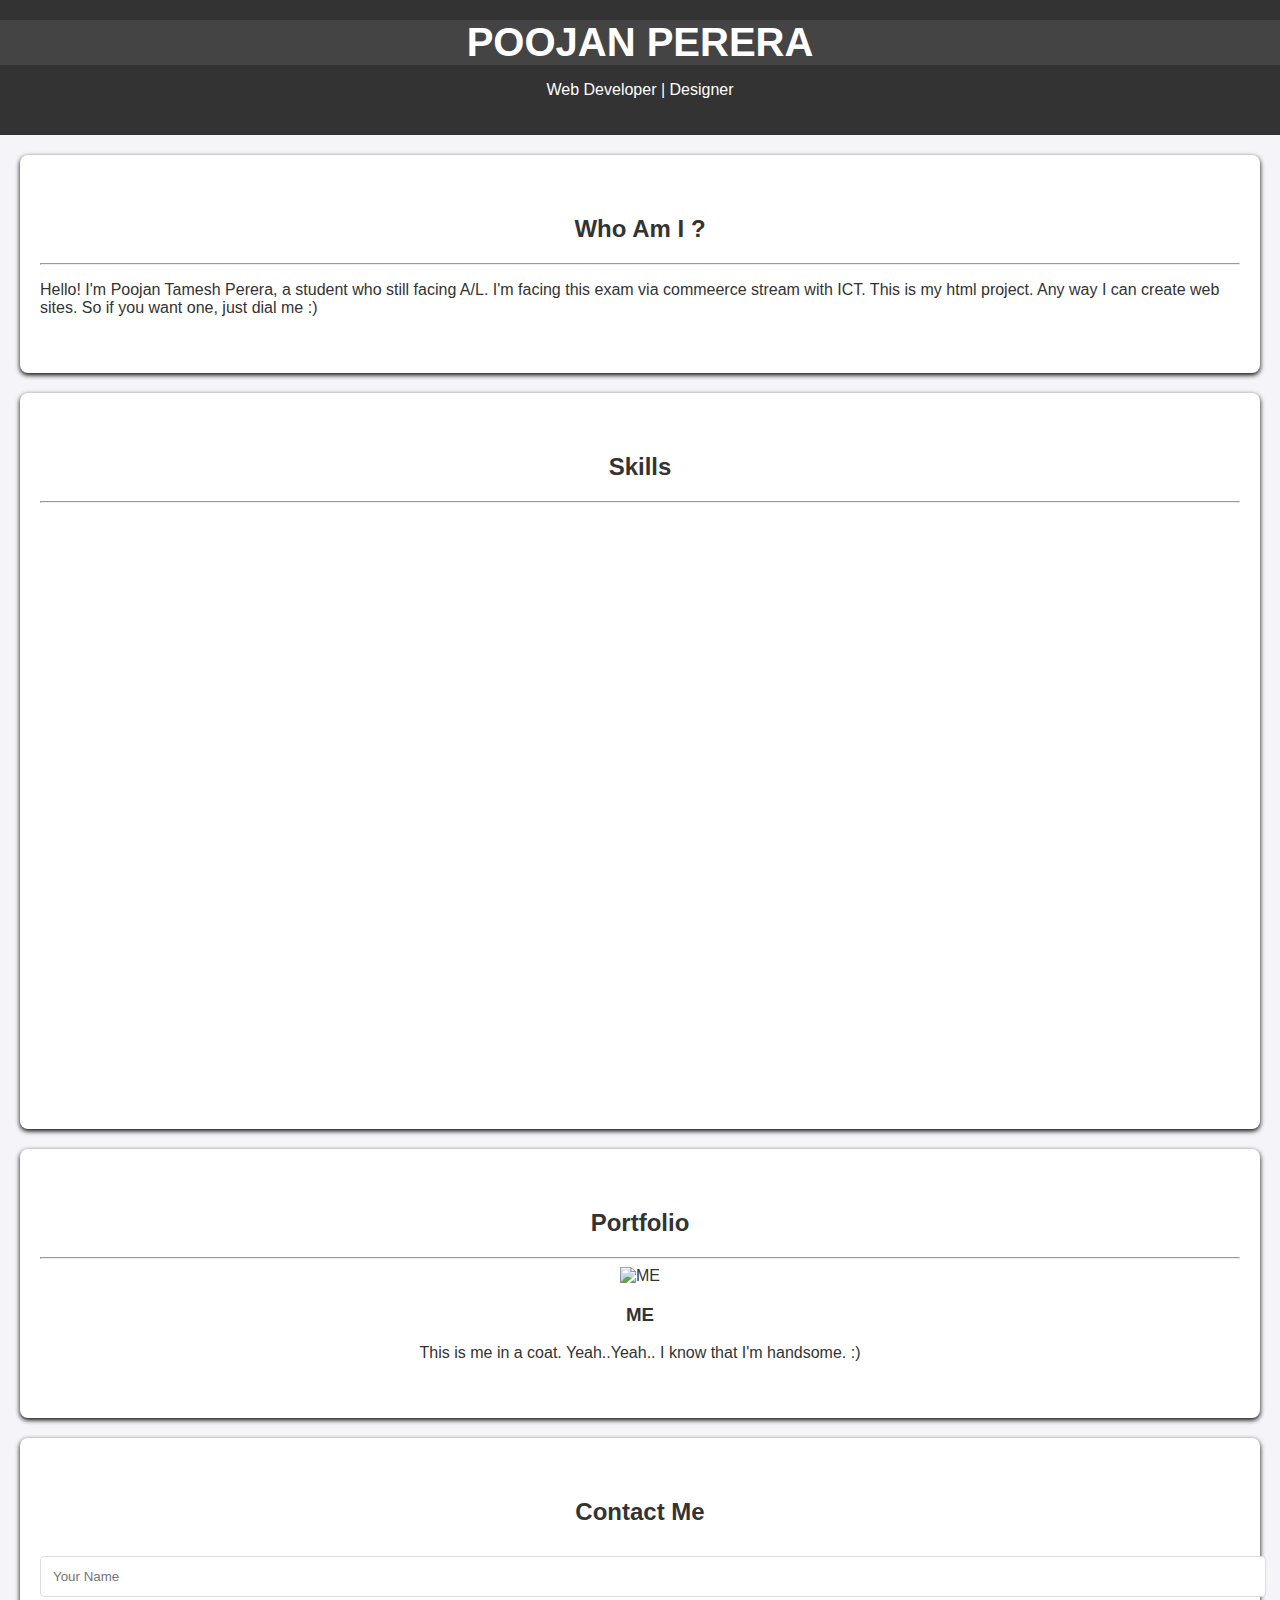
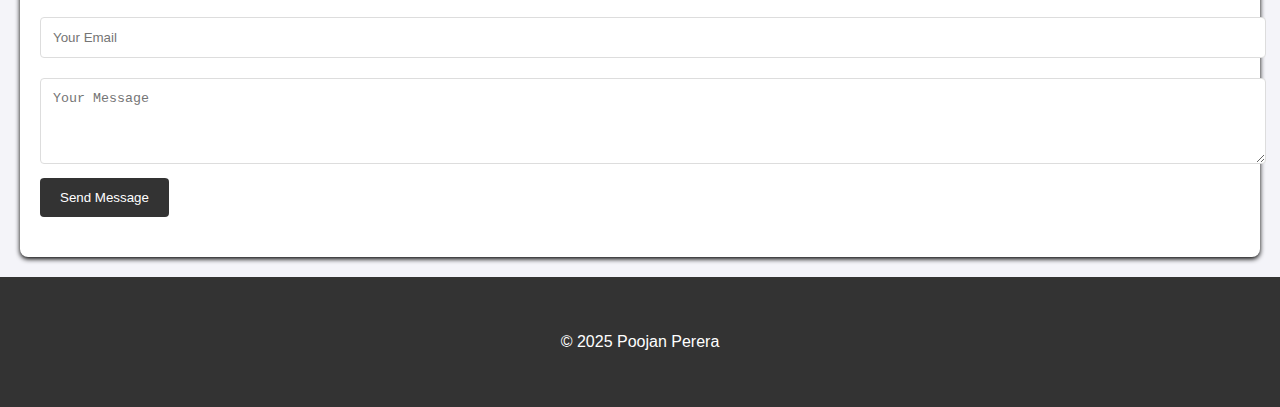
==== index.html @ 216a18df "Update index.html" ====
<!DOCTYPE html>
<html lang="en">
<head>
	<meta charset="UTF-8">
	<meta name="viewport" content="width=device-width,initial-scale=1.0">
	<title>My Portfolio</title>
	<style>
		html {
    scroll-behavior: smooth;
}
/* Genaral Styles */
body {
    font-family: Arial, sans-serif;
    margin: 0;
    padding: 0;
    background-color: #f4f4f9;
    color: #333;
    animation: fadeIn 1.5s wase-in-out;
}

/* Header Animation */
header {
    background-color: #333;
    color: white;
    padding: 20px 0;
    text-align: center;
    animation: slideDown 1s ease-in-out;
}

header h1 {
    margin: 0;
    font-size: 2.5em;
}

/* Navigation Bar Animation */
nav {
    display: flex;
    justify-content: center;
    background-color: #444;
    position: sticky;
    top: 0;
    z-index: 1000;
    animation: fadeIn 2s ease-in-out;
}

nav a {
    color: whitw;
    padding: 14px 20px;
    text-decoration: none;
    text-align: center;
    flex: 1;
    transition: background-color 0.3s, color 0.3s;
}

nav a:hover {
    background-color: #ddd;
    color: black;
    transform: scale(1.1);
}

/* Section Animation */
section {
    padding: 40px 20px;
    margin: 20px;
    background-color: white;
    border-radius: 8px;
    box-shadow: 0 2px 5px rgba(0, 0, 0, 0.1);
    opacity: translateY(50px);
    animation: fadeIn 1s ease-in-out forward;
}

/* Skill & Portfolio Grid Animation */
.skills, .portfolio-item {
    display: flex;
    justify-content: space-around;
    flex-wrap: wrap;
}

.skills, .portfolio-item {
    width: 30%;
    padding: 20px;
    text-align: center;
    margin-bottom: 20px;
    background-color: #f0f0f0;
    border-radius: 8px;
    transform: scale(0.8);
    opacity: 0;
    animation: scaleUp 0.8s ease-in-out forward;
}

.portfoilio-item img {
    max-width: 100%;
    border-radius: 8px;
    transition: transform 0.3s ease-in-out;
}

/* Portfolio Image Hover Effect */
.portfolio-item img:hover {
    transform: scale(1.1);
}

/* Contact Form Animation */
.contact-form input, .contact-form textarea {
    width: 100%;
    padding: 12px;
    margin: 10px 0;
    border: 1px solid #ddd;
    border-radius: 4px;
    transition: transform 0.3s ease-in-out;
}

.contact-form input: focus, .contact-form textarea:focus {
    transform: scale(1.05);
    border-color: #333;
}

/* Button Animation */
.contact-form button {
    background-color: #333;
    color: white;
    padding: 12px 20px;
    border: none;
    border-radius: 4px;
    cursor: pointer;
    transition: background-color 0.3s, transform 0.3s;
}

.contact-form button:hover {
    background-color: #555;
    transform: scale(1.1);
}

/* Footer Animation */
footer {
    text-align: center;
    padding: 20px;
    background-color: #333;
    color: white;
    animation: slideUp 1s ease-in-out;
}

/* Keyframe Animation */
@keyframes fadeIn {
    from { opacity: 0; }
    to { opacity: 1; }
}

@keyframes fadeInUp {
    from {
        opacity: 0;
        transform: translateY(50px);
    }
    to {
        opacity: 1;
        transform: translateY(0);
    }
}

@keyframes slideDown {
    from {
        opacity: 0;
        transform: translateY(-50px);
    }
    to {
        opacity: 1;
        transform: translateY(0);
    }
}

@keyframes slideUp {
    from {
        opacity: 0;
        transform: translateY(50px);
    }
    to {
        opacity: 1;
        transform: translateY(0);
    }
}

@keyframes scaleUp {
    from {
        opacity: 0;
        transform: scale(0.8);
    }
    to{
        opacity: 1;
        transform: scale(1);
    }
}
	body {
		font-family:Arial, sans-serif;
		margin: 0;
		padding: 0;
		background-color: #f4f4f9;
		color: #333;
	}
	header {
		background-color: #333;
		color: white;
		padding: 20px 0;
		text-align: center;
	}
	header h1 {
		display: flex;
		justify-content: center;
		background-color: #444;
	}
	nav a:hover {
		background-color: #ddd;
		color: black;
	}
	section {
		padding: 40px 20px;
		margin: 20px;
		background-color: white;
		border-radius: 8px;
		box-shadow: 0 2px 5px rgba(0, 0, 0.1);
	}
	h2 {
		text-align: center;
		color: #333;
	}
	.skills, .portfolio-items {
		display: fkex;
		justify-content: space-around;
		flex-wrap: wrap;
	}
	.skill, .portfolio-item {
		width: 30%;
		padding: 20px;
		text-align: center;
		margin-bottom: 20px;
		background-color: @f0f0f0;
		bordeer-radius: 8px;
	}
	.portfolio-item img {
		max-width: 30%;
		border-radius: 10px;
	}
	.contact-form input, .contact-form textarea {
		width: 100%;
		padding: 12px;
		margin: 10px 0;
		border: 1px solid #ddd;
		border-radius: 4px;
	}
	.contact-form button:hover {
		background-color: #555;
	}
	</style>
</head>
<body>

<header>
	<h1>POOJAN PERERA</h1>
	<p>Web Developer | Designer</p>
</header>

<section id="about">
	<h2>Who Am I ?</h2>
	<hr>
	<p>Hello! I'm Poojan Tamesh Perera, a student who still facing A/L.
I'm facing this exam via commeerce stream with ICT. This is my html project.
Any way I can create web sites. So if you want one, just dial me :) </p>
</section>

<section id="skills">
	<h2>Skills<h3>
	<hr>
	<div class="skills">
		<div class="skill">
			<h3><u>Accounting</u>:</h3>
			<p>Experienced in creating financial statesments.</p>
		</div>
		<div class="skill">
			<h3><u>Economics</u>:</h3>
			<P>Skilled in analysing stock market.</P>
		</div>
		<div class="skill">
			<h3><u>English</u>:</h3>
			<p>Have an diploma for this subject, also can teach.</p>
		</div>	
	</div>
</section>

<section id="portfoilo">
	<h2>Portfolio</h2>
	<hr>
	<div class="portfolio-items">

		<center><img src="https://github.com/poojan612/tamesh/blob/main/dp.png?raw=true" width="200" alt="ME">
		<h3> ME </h3>
		<p>This is me in a coat. Yeah..Yeah.. I know that I'm handsome. :)</p></center>
	</div>
</section>

<section id="contact">
    <h2>Contact Me</h2>

    <form class="contact-form" method="POST" action="">
        <input type="text" name="name" placeholder="Your Name" required>
        <input type="email" name="email" placeholder="Your Email" required>
        <textarea name="message" placeholder="Your Message" rows="4" required></textarea>
        <button type="submit">Send Message</button>
    </form>
</section>

<footer>
	<p style="text-align: center; padding: 20px; background-color: #333; color: white;">&copy; 2025 Poojan Perera</p>
</footer>
</body>
</html>
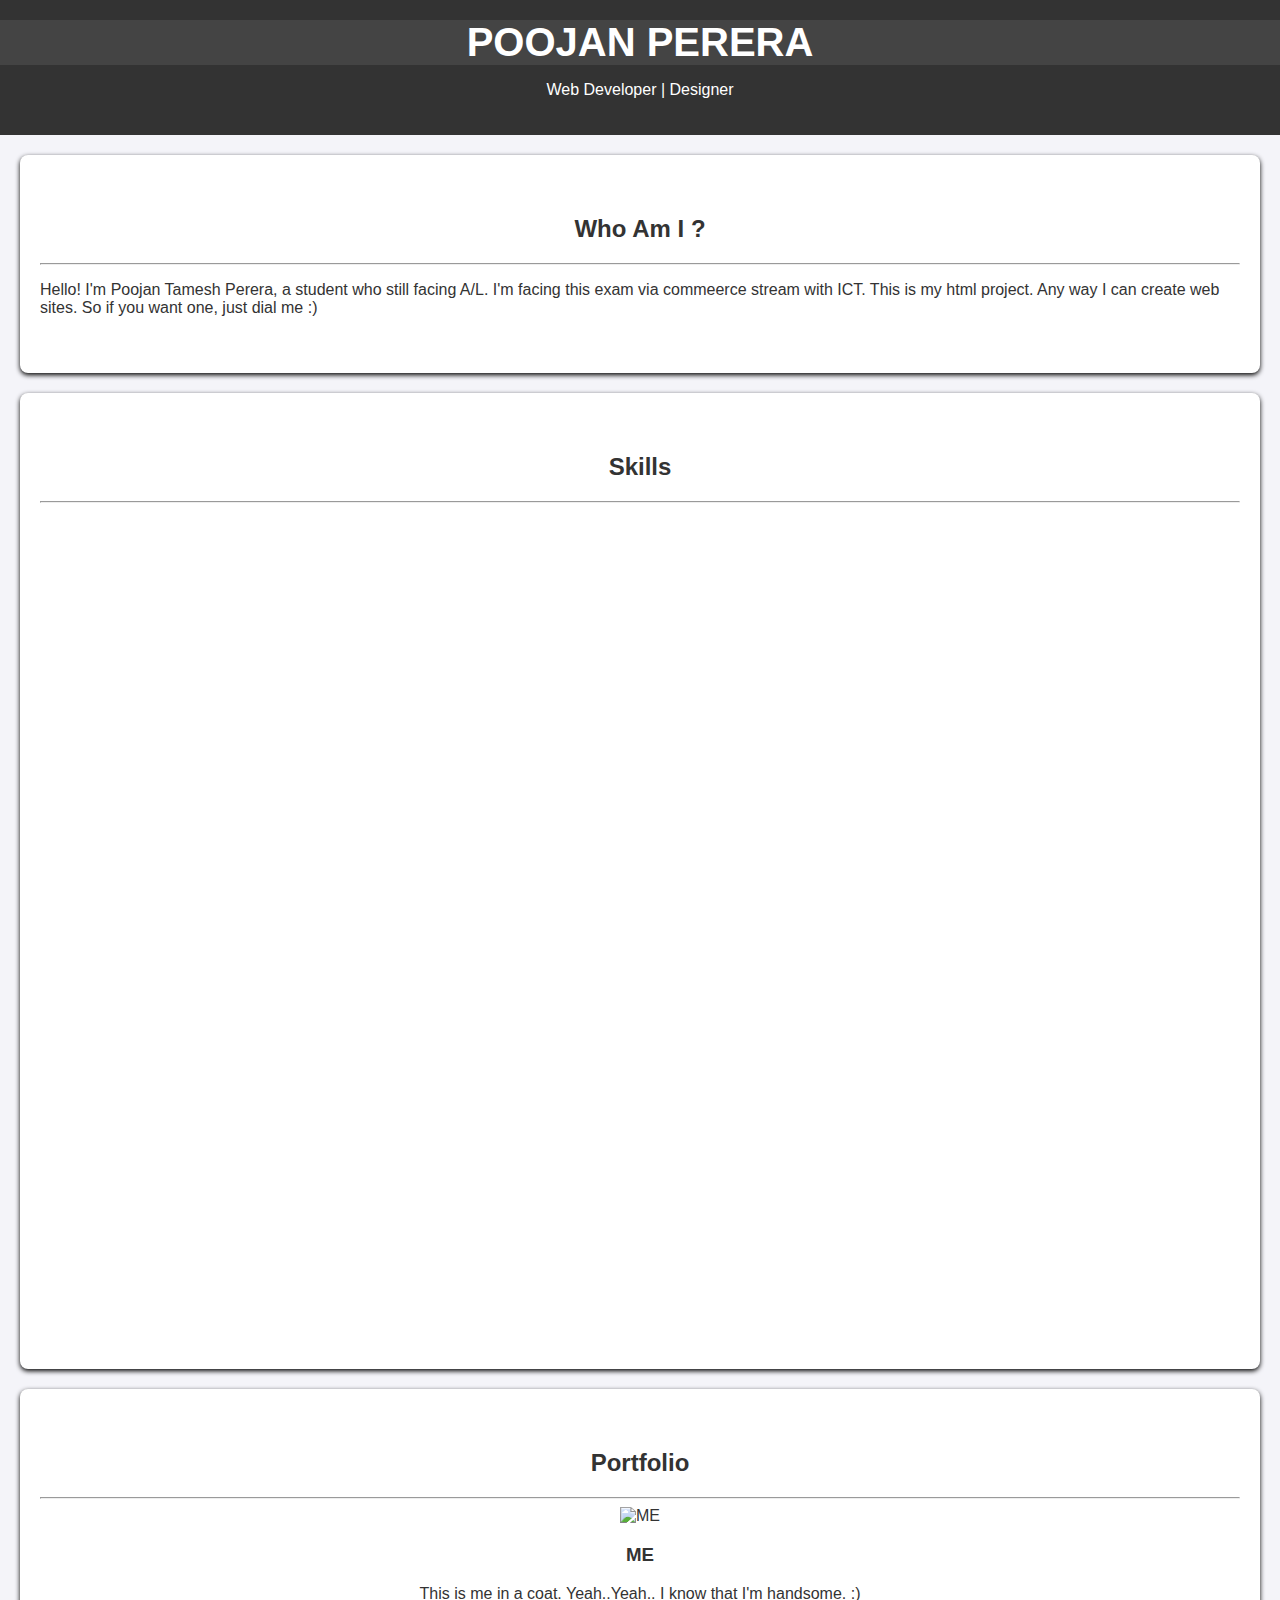
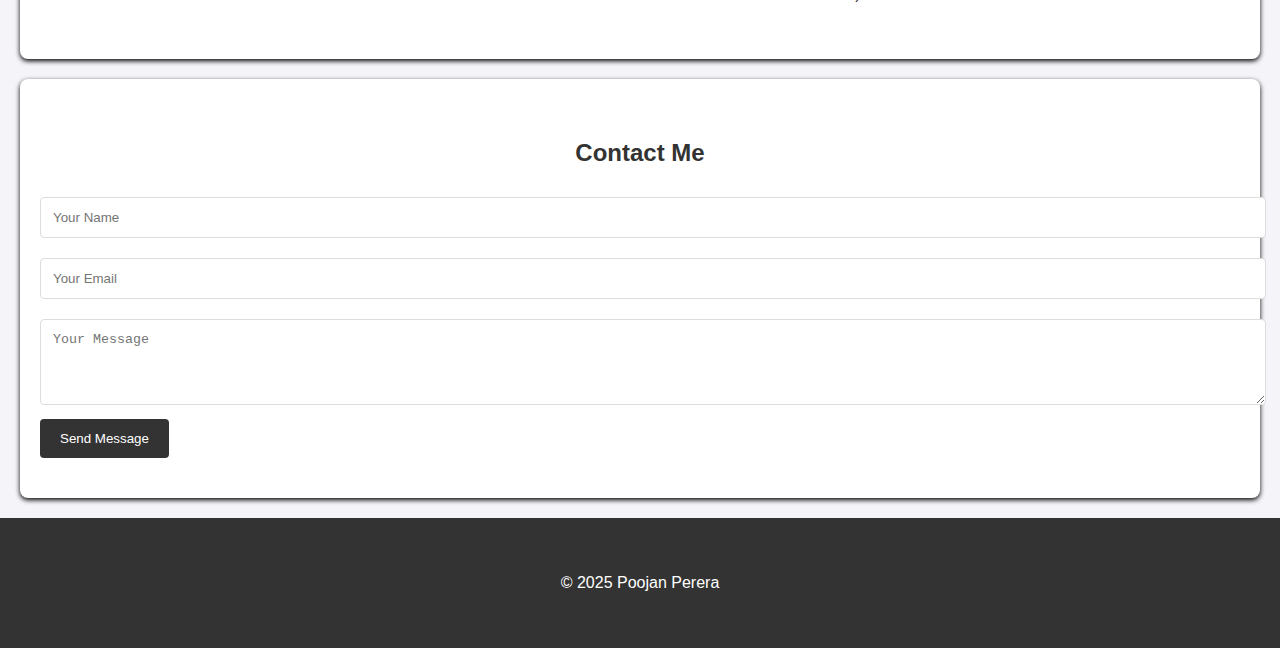
==== commit 5ead0961: "Update index.html" ====
--- a/index.html
+++ b/index.html
@@ -269,18 +269,18 @@
 	<h2>Skills<h3>
 	<hr>
 	<div class="skills">
-		<div class="skill">
+		<section id="skill">
 			<h3><u>Accounting</u>:</h3>
 			<p>Experienced in creating financial statesments.</p>
-		</div>
-		<div class="skill">
+		</section>
+		<section id="skill">
 			<h3><u>Economics</u>:</h3>
 			<P>Skilled in analysing stock market.</P>
-		</div>
-		<div class="skill">
+		</section>
+		<section id="skill">
 			<h3><u>English</u>:</h3>
 			<p>Have an diploma for this subject, also can teach.</p>
-		</div>	
+		</section>	
 	</div>
 </section>
 
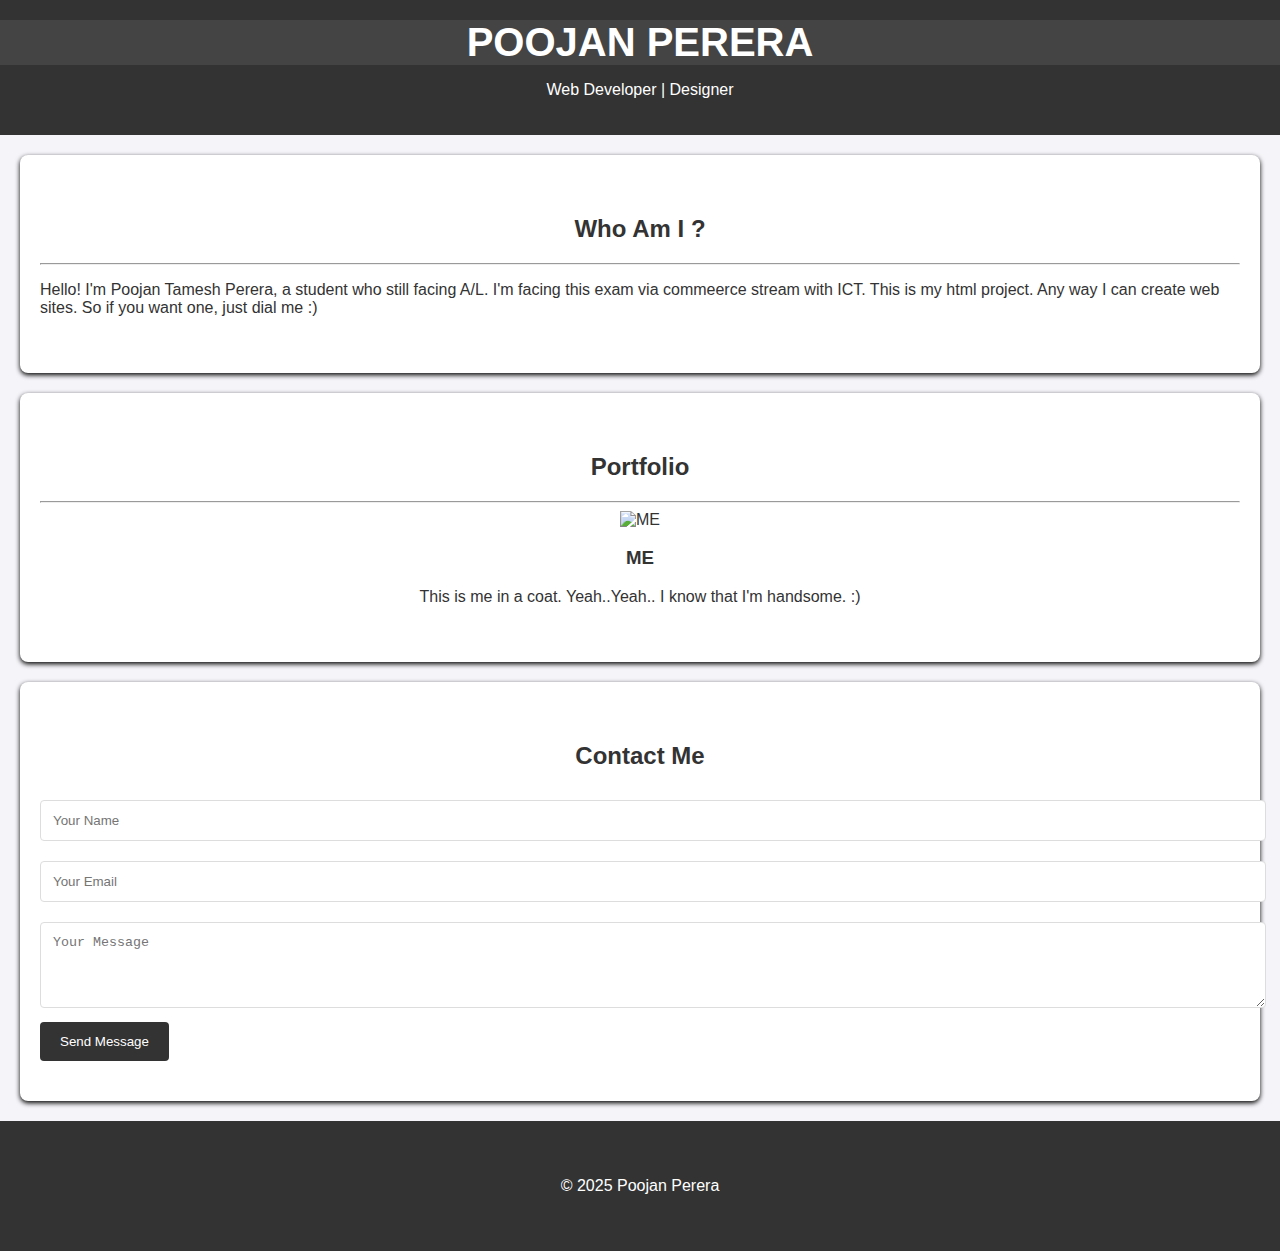
==== commit f805c607: "Update index.html" ====
--- a/index.html
+++ b/index.html
@@ -265,24 +265,6 @@
 Any way I can create web sites. So if you want one, just dial me :) </p>
 </section>
 
-<section id="skills">
-	<h2>Skills<h3>
-	<hr>
-	<div class="skills">
-		<section id="skill">
-			<h3><u>Accounting</u>:</h3>
-			<p>Experienced in creating financial statesments.</p>
-		</section>
-		<section id="skill">
-			<h3><u>Economics</u>:</h3>
-			<P>Skilled in analysing stock market.</P>
-		</section>
-		<section id="skill">
-			<h3><u>English</u>:</h3>
-			<p>Have an diploma for this subject, also can teach.</p>
-		</section>	
-	</div>
-</section>
 
 <section id="portfoilo">
 	<h2>Portfolio</h2>
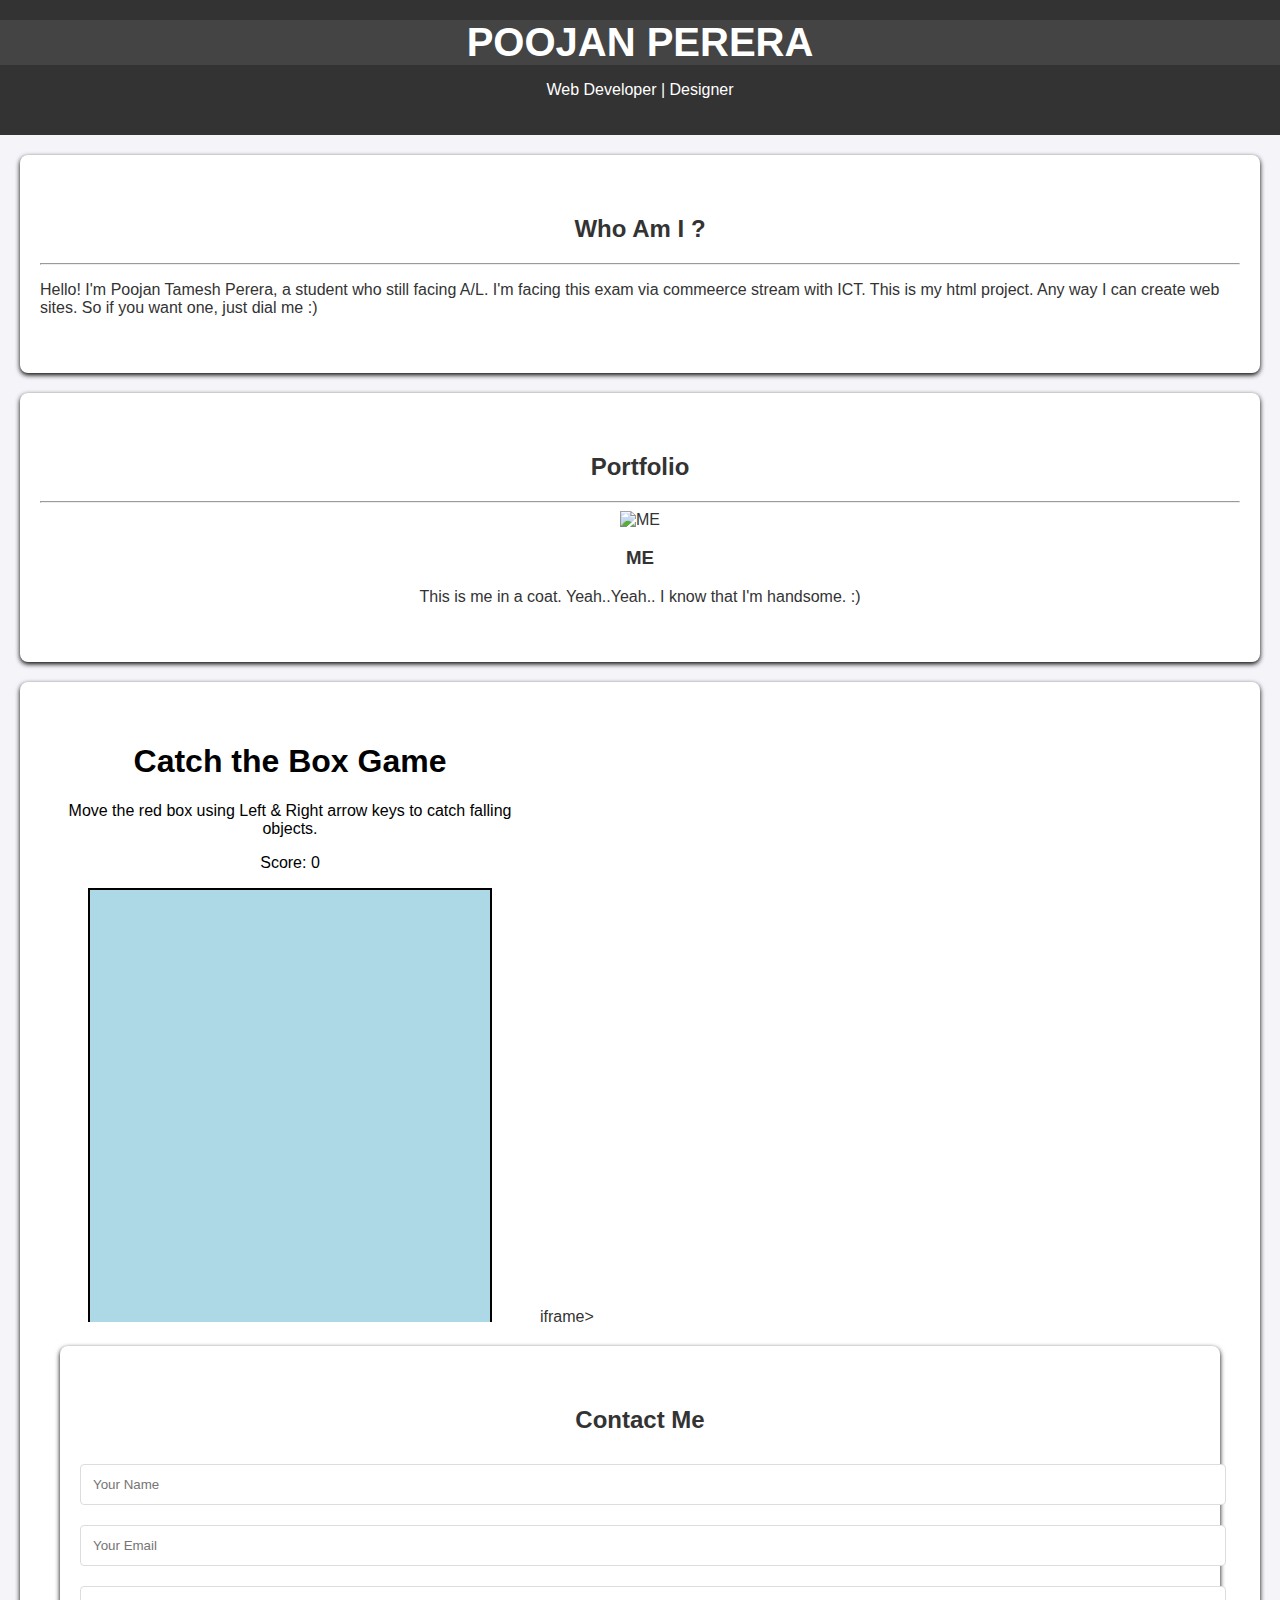
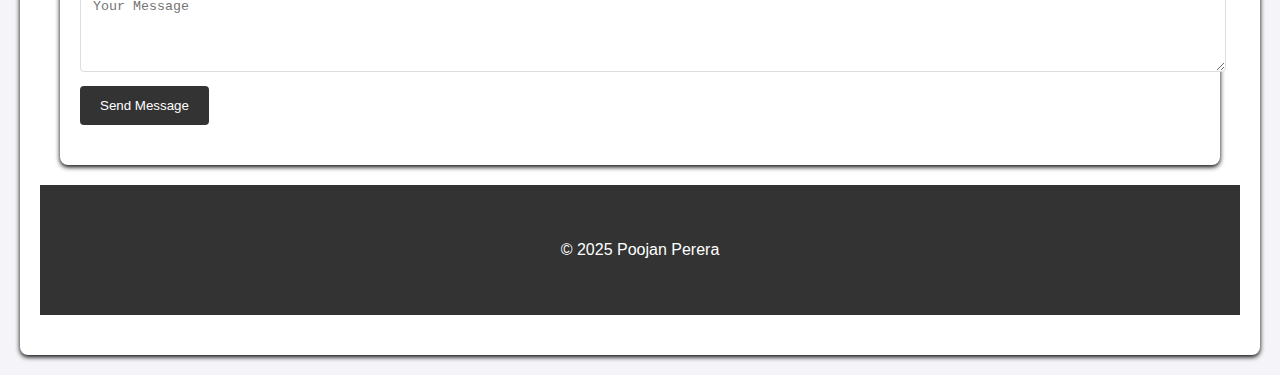
==== commit d84ef421: "Update index.html" ====
--- a/index.html
+++ b/index.html
@@ -277,6 +277,9 @@
 	</div>
 </section>
 
+<section id="skills">
+	<iframe src="game.html" width="500" height="600" style="border: none;"><a herf> Click to play game</a>a></iframe>iframe>
+
 <section id="contact">
     <h2>Contact Me</h2>
 
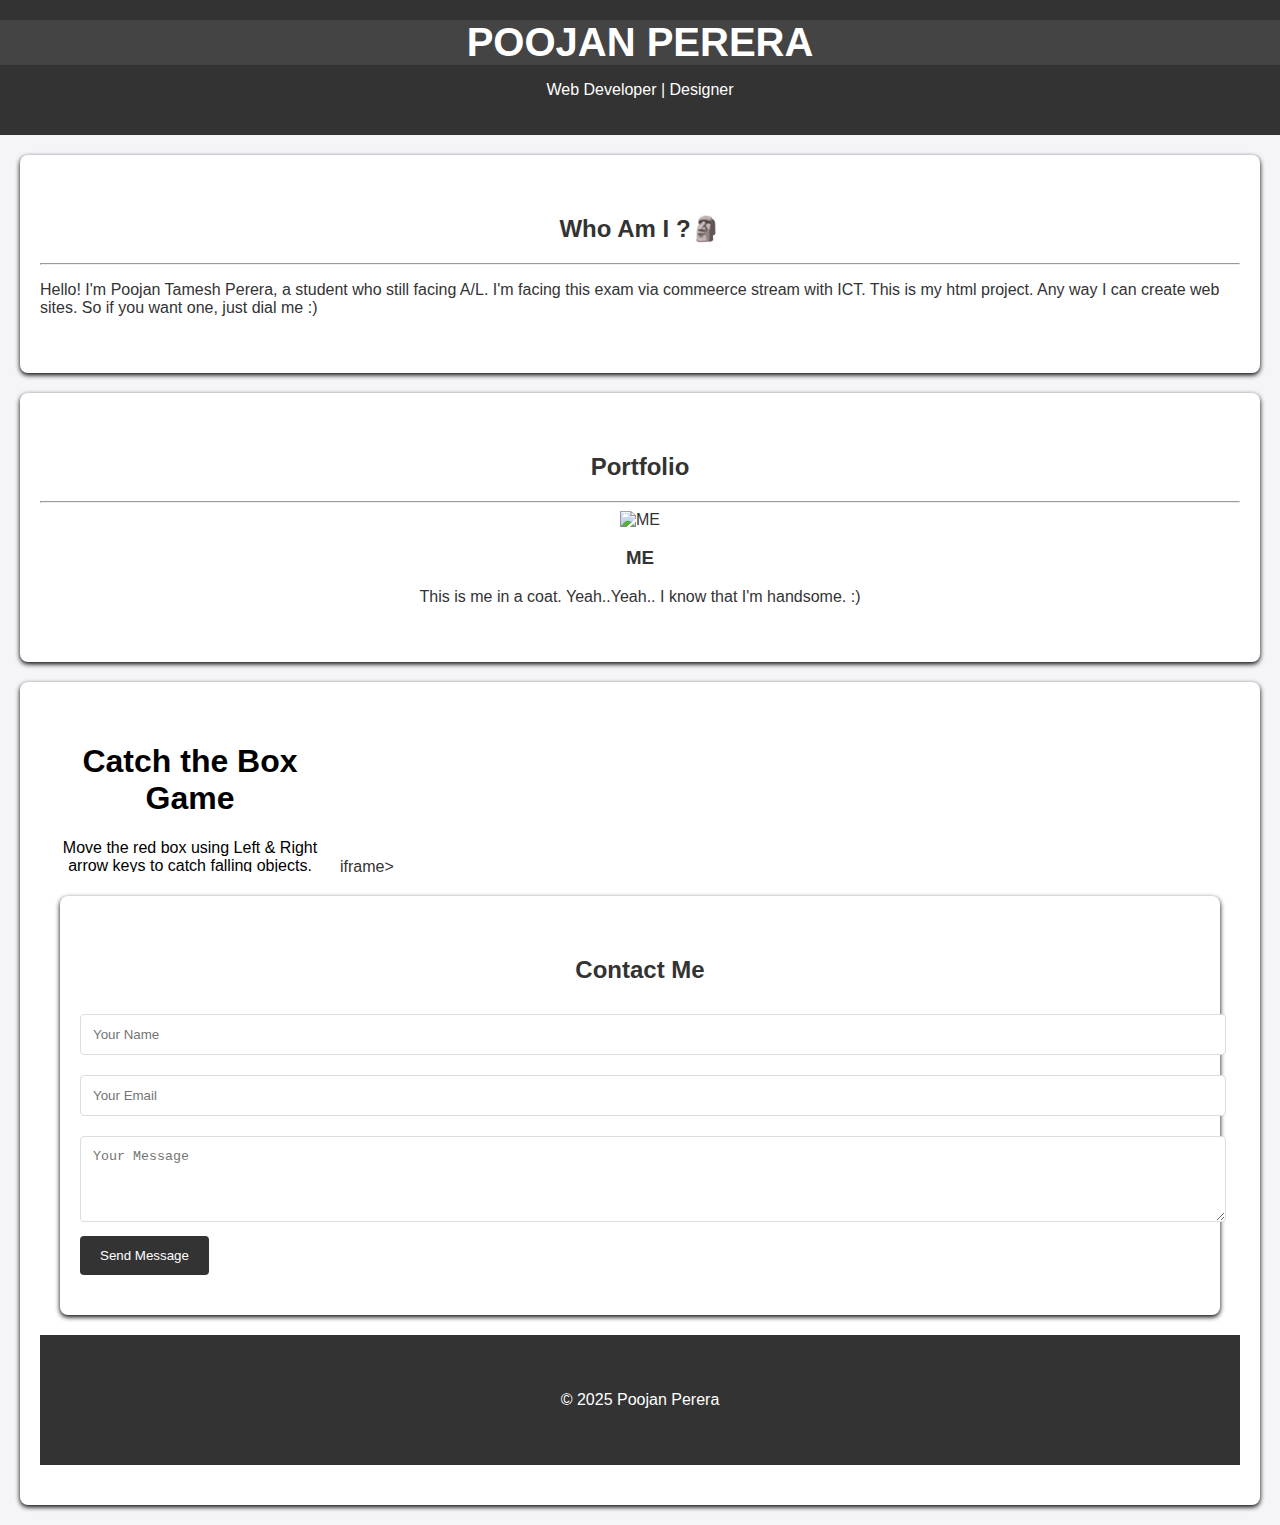
==== commit 62878892: "Update index.html" ====
--- a/index.html
+++ b/index.html
@@ -258,7 +258,7 @@
 </header>
 
 <section id="about">
-	<h2>Who Am I ?</h2>
+	<h2>Who Am I ?&#128511;</h2>
 	<hr>
 	<p>Hello! I'm Poojan Tamesh Perera, a student who still facing A/L.
 I'm facing this exam via commeerce stream with ICT. This is my html project.
@@ -278,7 +278,7 @@
 </section>
 
 <section id="skills">
-	<iframe src="game.html" width="500" height="600" style="border: none;"><a herf> Click to play game</a>a></iframe>iframe>
+	<iframe src="game.html" style="border: none;"><a herf> Click to play game</a>a></iframe>iframe>
 
 <section id="contact">
     <h2>Contact Me</h2>
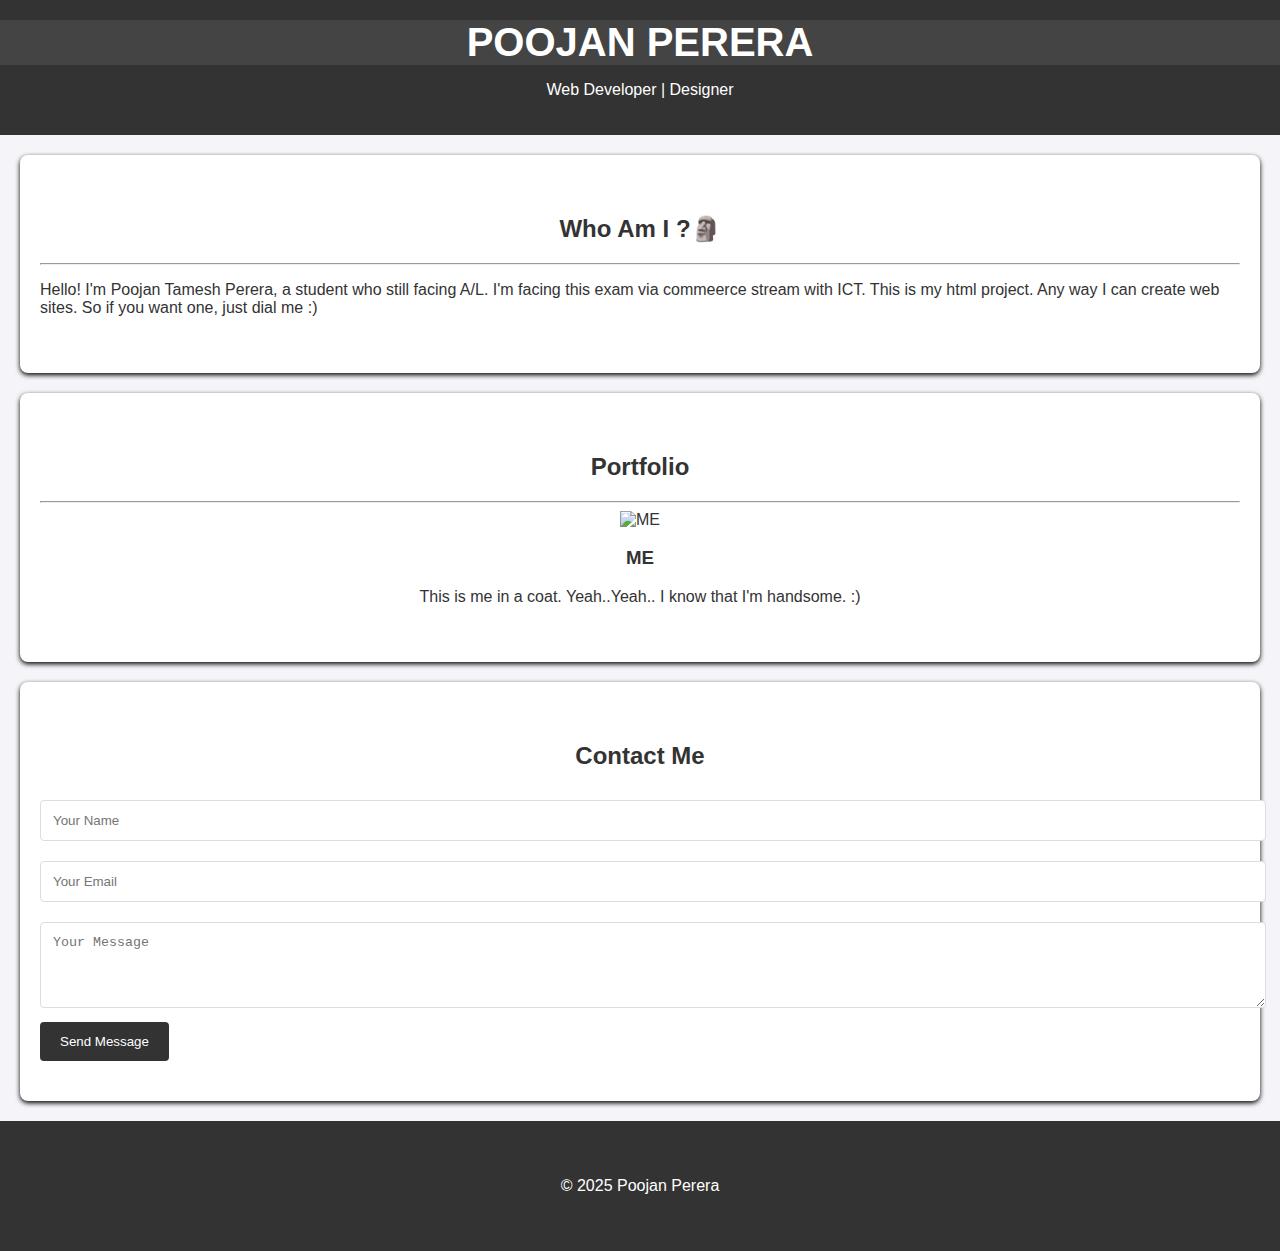
==== commit 1bbd1a2b: "Update index.html" ====
--- a/index.html
+++ b/index.html
@@ -277,9 +277,6 @@
 	</div>
 </section>
 
-<section id="skills">
-	<iframe src="game.html" style="border: none;"><a herf> Click to play game</a>a></iframe>iframe>
-
 <section id="contact">
     <h2>Contact Me</h2>
 
